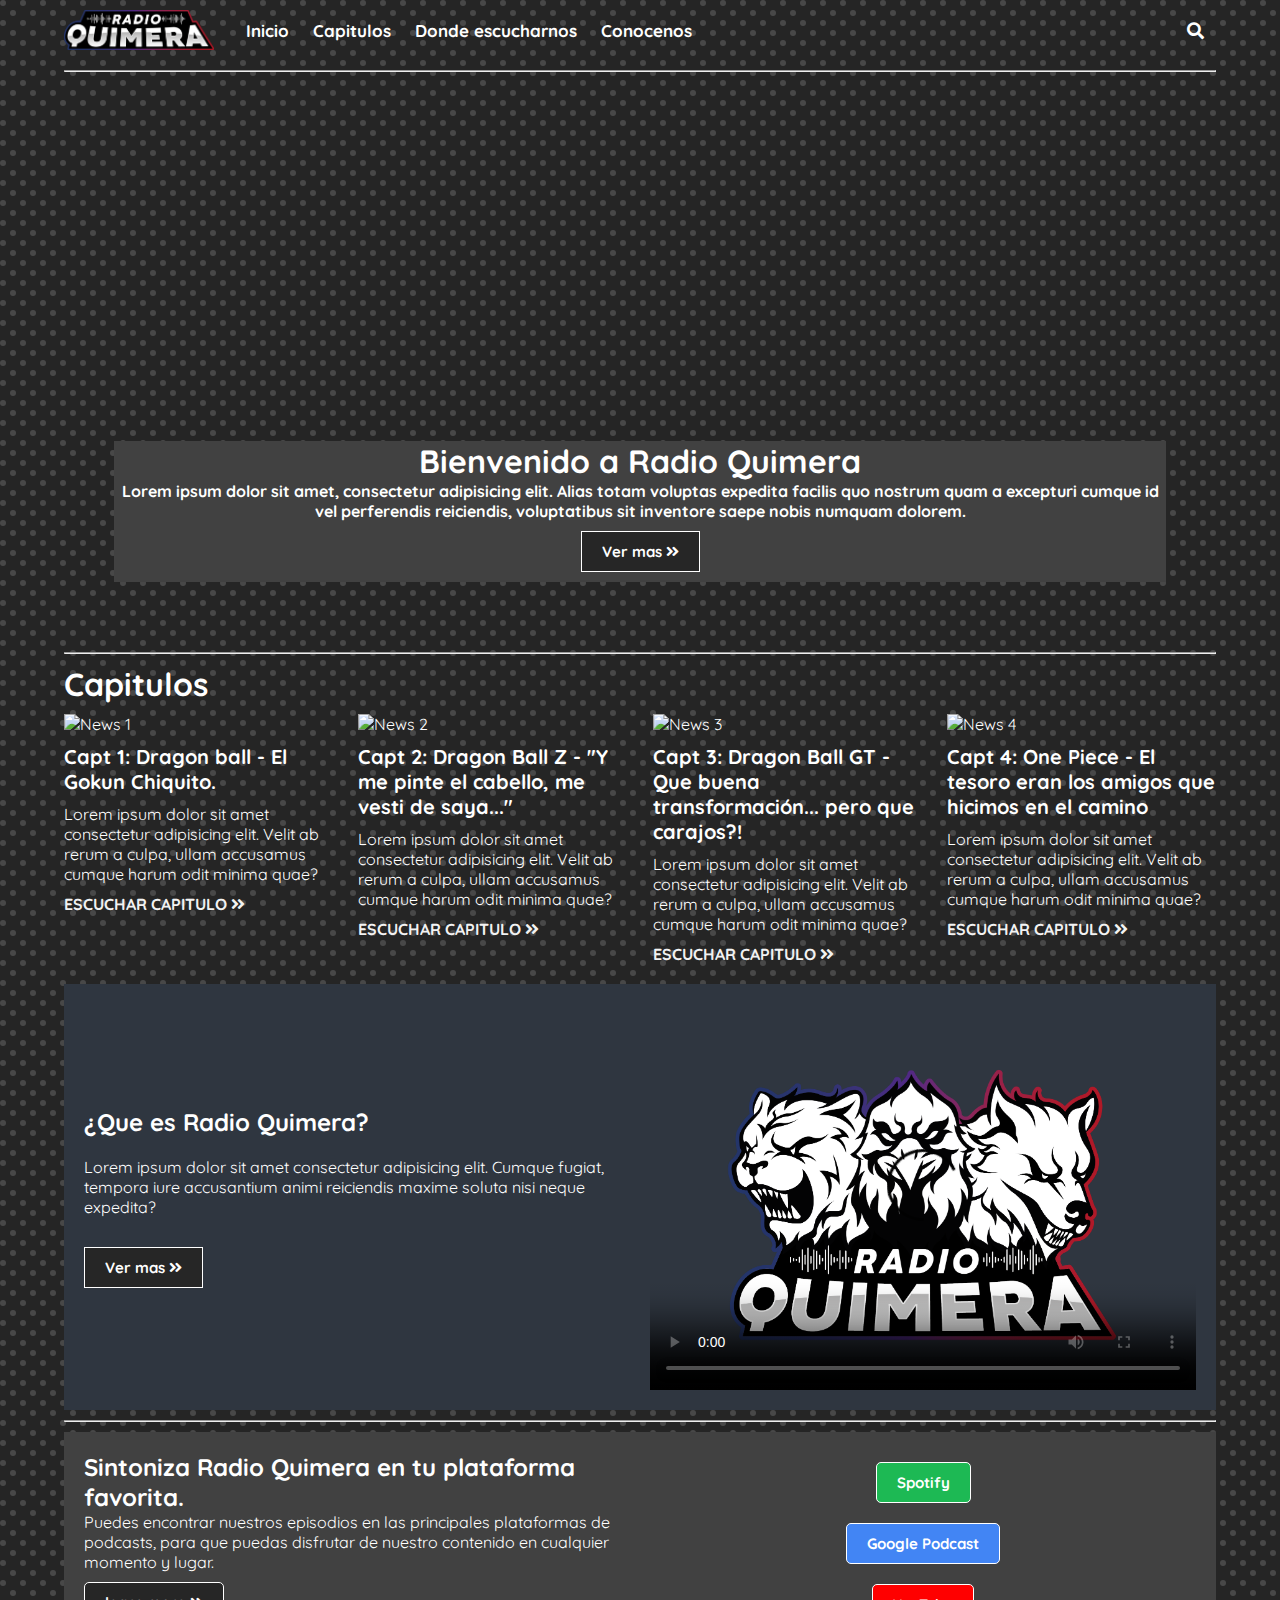
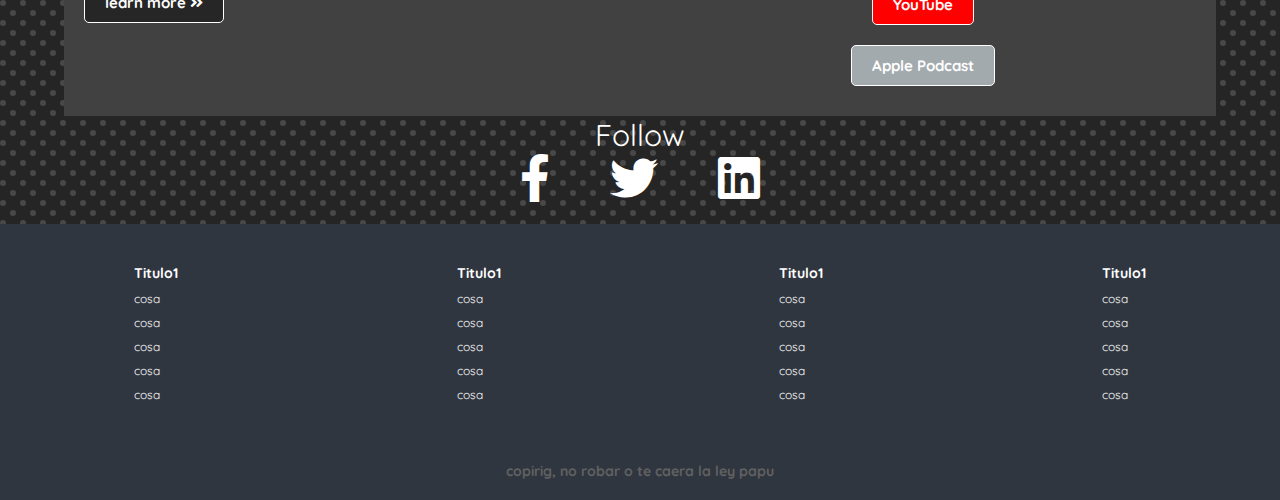
==== index.html @ e76df919 "First Test" ====
<!DOCTYPE html>
<html lang="en">

<head>
  <meta charset="UTF-8" />
  <meta name="viewport" content="width=device-width, initial-scale=1.0" />
  <link class="logo" rel="shortcut icon" href="./img/ico_animals.ico" type="image/x-icon" />
  <title>Radio Quimera</title>
  <!--Font Awesome-->
  <link rel="stylesheet" href="https://cdnjs.cloudflare.com/ajax/libs/font-awesome/5.13.0/css/all.min.css" />
  <!--Font Quicksand-->
  <link href="https://fonts.googleapis.com/css2?family=Quicksand:wght@300..700&display=swap" rel="stylesheet" />
  <!--Custom CSS-->
  <link rel="stylesheet" href="styles.css" />
</head>

<body>
  <div class="menu-btn">
    <i class="fas fa-bars"></i>
  </div>

  <div class="container">
    <nav class="nav-main">
      <img src="./img/letras.png" alt="logo" class="nav-brand" />
      <ul class="nav-menu">
        <li>
          <a href="#"><b>Inicio</b></a>
        </li>
        <li>
          <a href="#"><b>Capitulos</b></a>
        </li>
        <li>
          <a href="#"><b>Donde escucharnos</b></a>
        </li>
        <li>
          <a href="#"><b>Conocenos</b></a>
        </li>
        <!--
                <li>
                    <a href="">quanto algo</a>
                </li>
                <li>
                    <a href="">start</a>
                </li>
                <li>
                    <a href="">mas</a>
                </li> 
                -->
      </ul>

      <ul class="nav-menu-right">
        <li>
          <a href="">
            <i class="fas fa-search"></i>
            <!--la clase trae desde fontaswesome el icono-->
          </a>
        </li>
      </ul>
    </nav>

    <!--linea decoracion-->
    <hr />

    <!--imagen de la noticia (showcase)-->
    <header class="showcase">
      <div class="show2">
        <h1>Bienvenido a Radio Quimera</h1>
        <!--Lorem30 para generar este texto-->
        <div class="prueba">
          <b>Lorem ipsum dolor sit amet, consectetur adipisicing elit. Alias
            totam voluptas expedita facilis quo nostrum quam a excepturi
            cumque id vel perferendis reiciendis, voluptatibus sit inventore
            saepe nobis numquam dolorem.</b>
        </div>
        <a href="#" class="btn">Ver mas <i class="fas fa-angle-double-right"></i></a>
      </div>
    </header>

    <hr />
    <h1>Capitulos</h1>

    <!--News card-->
    <div class="news-cards">
      <div>
        <img src="https://i.blogs.es/04ac6a/2560_3000/1366_2000.jpeg" alt="News 1" />
        <h3>Capt 1: Dragon ball - El Gokun Chiquito.</h3>
        <p>
          Lorem ipsum dolor sit amet consectetur adipisicing elit. Velit ab
          rerum a culpa, ullam accusamus cumque harum odit minima quae?
        </p>
        <a href="a">Escuchar capitulo <i class="fas fa-angle-double-right"></i></a>
      </div>
      <div>
        <img
          src="https://www.mundodeportivo.com/alfabeta/hero/2021/02/dragon-ball-z-2.jpg?width=768&aspect_ratio=16:9&format=nowebp"
          alt="News 2" />
        <h3>
          Capt 2: Dragon Ball Z - "Y me pinte el cabello, me vesti de saya..."
        </h3>
        <p>
          Lorem ipsum dolor sit amet consectetur adipisicing elit. Velit ab
          rerum a culpa, ullam accusamus cumque harum odit minima quae?
        </p>
        <a href="a">Escuchar capitulo <i class="fas fa-angle-double-right"></i></a>
      </div>
      <div>
        <img
          src="https://imgsrv.crunchyroll.com/cdn-cgi/image/fit=contain,format=auto,quality=85,width=1200,height=675/catalog/crunchyroll/5de444edf50cfe5dc4b8b9c93546c150.jpe"
          alt="News 3" />
        <h3>
          Capt 3: Dragon Ball GT - Que buena transformación... pero que
          carajos?!
        </h3>
        <p>
          Lorem ipsum dolor sit amet consectetur adipisicing elit. Velit ab
          rerum a culpa, ullam accusamus cumque harum odit minima quae?
        </p>
        <a href="a">Escuchar capitulo <i class="fas fa-angle-double-right"></i></a>
      </div>
      <div>
        <img src="https://i.blogs.es/99c03b/one-piece_0/1366_2000.jpeg" alt="News 4" />
        <h3>
          Capt 4: One Piece - El tesoro eran los amigos que hicimos en el
          camino
        </h3>
        <p>
          Lorem ipsum dolor sit amet consectetur adipisicing elit. Velit ab
          rerum a culpa, ullam accusamus cumque harum odit minima quae?
        </p>
        <a href="a">Escuchar capitulo <i class="fas fa-angle-double-right"></i></a>
      </div>
    </div>

    <section class="cards-banner-one">
      <div class="content">
        <div class="text-section">
          <h2>¿Que es Radio Quimera?</h2>
          <p>
            Lorem ipsum dolor sit amet consectetur adipisicing elit. Cumque
            fugiat, tempora iure accusantium animi reiciendis maxime soluta nisi
            neque expedita?
          </p>
          <a href="#" class="btn">Ver mas <i class="fas fa-angle-double-right"></i></a>
        </div>
        <div class="video-section">
          <video class="video-intro" width="640" height="360" controls poster="./img/logo.png">
            <source src="./img/Teaser.mp4" type="video/mp4">
            Tu navegador no admite la etiqueta de video.
          </video>
        </div>
      </div>
    </section>

    <!--
    <!--News card 2
    <div class="news-cards">
      <div>
        <img src="./img/news1.jpg" alt="News 1" />
        <h3>Lorem, ipsum dolor.</h3>
        <p>
          Lorem ipsum dolor sit amet consectetur adipisicing elit. Velit ab
          rerum a culpa, ullam accusamus cumque harum odit minima quae?
        </p>
        <a href="a">ver mas <i class="fas fa-angle-double-right"></i></a>
      </div>
      <div>
        <img src="./img/news2.jpg" alt="News 2" />
        <h3>Lorem, ipsum dolor.</h3>
        <p>
          Lorem ipsum dolor sit amet consectetur adipisicing elit. Velit ab
          rerum a culpa, ullam accusamus cumque harum odit minima quae?
        </p>
        <a href="a">ver mas <i class="fas fa-angle-double-right"></i></a>
      </div>
      <div>
        <img src="./img/news3.jpg" alt="News 3" />
        <h3>Lorem, ipsum dolor.</h3>
        <p>
          Lorem ipsum dolor sit amet consectetur adipisicing elit. Velit ab
          rerum a culpa, ullam accusamus cumque harum odit minima quae?
        </p>
        <a href="a">ver mas <i class="fas fa-angle-double-right"></i></a>
      </div>
      <div>
        <img src="./img/news4.jpg" alt="News 4" />
        <h3>Lorem, ipsum dolor.</h3>
        <p>
          Lorem ipsum dolor sit amet consectetur adipisicing elit. Velit ab
          rerum a culpa, ullam accusamus cumque harum odit minima quae?
        </p>
        <a href="a">ver mas <i class="fas fa-angle-double-right"></i></a>
      </div>
    </div>
-->
    <hr>
    <section class="cards-banner-two">
      <div class="content">
        <div class="text-section">
          <h2>Sintoniza Radio Quimera en tu plataforma favorita.</h2>
          <p>
            Puedes encontrar nuestros episodios en las principales plataformas de podcasts, para que puedas disfrutar de
            nuestro contenido en cualquier momento y lugar.
          </p>
          <a href="#" class="btn">learn more <i class="fas fa-angle-double-right"></i></a>
        </div>
        <div class="buttons-section">
          <a href="https://spotify.com" class="btn spotify-btn" target="_blank">Spotify</a>
          <a href="https://podcasts.google.com" class="btn google-podcast-btn" target="_blank">Google Podcast</a>
          <a href="https://youtube.com" class="btn youtube-btn" target="_blank">YouTube</a>
          <a href="https://podcasts.apple.com" class="btn apple-podcast-btn" target="_blank">Apple Podcast</a>
        </div>
      </div>
    </section>



    <section class="social">
      <p>Follow</p>
      <div class="links">
        <a href="">
          <i class="fab fa-facebook-f"></i>
        </a>
        <a href="">
          <i class="fab fa-twitter"></i>
        </a>
        <a href="">
          <i class="fab fa-linkedin"></i>
        </a>
      </div>
    </section>
  </div>
  <!--footer links-->
  <div class="footer-links">
    <div class="footer-container">
      <ul>
        <li>
          <a href="#">
            <h3>Titulo1</h3>
          </a>
        </li>
        <li>
          <a href="#">cosa </a>
        </li>
        <li>
          <a href="#">cosa </a>
        </li>
        <li>
          <a href="#">cosa </a>
        </li>
        <li>
          <a href="#">cosa </a>
        </li>
        <li>
          <a href="#">cosa </a>
        </li>
      </ul>
      <ul>
        <li>
          <a href="#">
            <h3>Titulo1</h3>
          </a>
        </li>
        <li>
          <a href="#">cosa </a>
        </li>
        <li>
          <a href="#">cosa </a>
        </li>
        <li>
          <a href="#">cosa </a>
        </li>
        <li>
          <a href="#">cosa </a>
        </li>
        <li>
          <a href="#">cosa </a>
        </li>
      </ul>
      <ul>
        <li>
          <a href="#">
            <h3>Titulo1</h3>
          </a>
        </li>
        <li>
          <a href="#">cosa </a>
        </li>
        <li>
          <a href="#">cosa </a>
        </li>
        <li>
          <a href="#">cosa </a>
        </li>
        <li>
          <a href="#">cosa </a>
        </li>
        <li>
          <a href="#">cosa </a>
        </li>
      </ul>
      <ul>
        <li>
          <a href="#">
            <h3>Titulo1</h3>
          </a>
        </li>
        <li>
          <a href="#">cosa </a>
        </li>
        <li>
          <a href="#">cosa </a>
        </li>
        <li>
          <a href="#">cosa </a>
        </li>
        <li>
          <a href="#">cosa </a>
        </li>
        <li>
          <a href="#">cosa </a>
        </li>
      </ul>
    </div>
  </div>
  <footer class="footer">
    <h3>copirig, no robar o te caera la ley papu</h3>
  </footer>
  <!--scroll reveal-->
  <script src="https://unpkg.com/scrollreveal"></script>
  <!--custom js-->
  <script src="main.js"></script>
</body>

</html>
---- styles.css ----
* {
    box-sizing: border-box;
    margin: 0;
    padding: 0;
}

.show2 {
    background-color: #414141;

}

body {
    color: #fff;
    background-color: #252525;
    background-image: url("data:image/svg+xml,%3Csvg width='20' height='20' viewBox='0 0 20 20' xmlns='http://www.w3.org/2000/svg'%3E%3Cg fill='%23ffffff' fill-opacity='0.16' fill-rule='evenodd'%3E%3Ccircle cx='3' cy='3' r='3'/%3E%3Ccircle cx='13' cy='13' r='3'/%3E%3C/g%3E%3C/svg%3E");
    font-size: 16px;
    font-family: "Quicksand", sans-serif;
}

a {
    color: #fff;
    text-decoration: none;
}

ul {
    list-style: none;
    /*quitar estilos de las listas */
}

.container {
    /*para centrar todo el contenido*/
    width: 90%;
    margin: auto;
}

/*Navigation*/
.nav-main {
    font-size: 17px;
    display: flex;
    /*para organizar los elementos uno al lado del otro (logo, primera lista ul, segunda lista ul)*/
    justify-content: space-between;
    /*para que usen todo el ancho disponible */
    align-items: center;
    height: 60px;
    /*ajustar altura de la pagina */
    padding: 20px 0;
}

.nav-brand {
    width: 150px;
}

/* Nav Left*/
.nav-main ul {
    display: flex;
    /*para poner los elementos de la lista uno al lado del otro */
}

.nav-main ul li {
    padding: 10px;
    /*division entre elementos*/
}

.nav-main ul li a {
    /* distancia del underline a la palabra al hacer hover*/
    padding: 2px;
}

.nav-main ul li a:hover {
    /*cuando se posiciona se muestra el underline*/
    border-bottom: 2px solid #fff;
}

.nav-main ul.nav-menu {
    /*para alinear los elementos de la lista junto al logo */
    flex: 1;
    margin-left: 20px;
}

.menu-btn {
    position: absolute;
    cursor: pointer;
    top: 15px;
    right: 30px;
    display: none;
    z-index: 2;
    font-size: 1.5rem;
}

/*showcase*/
hr {
    margin: 10px 0;
}

.show {
    background-color: #000;
}

.showcase {
    width: 100%;
    height: 550px;
    border-color: #000000;
    background: url(./img/banner.png) no-repeat center center/cover;
    padding: 50px;
    margin-bottom: 20px;
    display: flex;
    flex-direction: column;
    align-items: center;
    text-align: center;
    justify-content: flex-end;

}

.btn {
    cursor: pointer;
    /*para que parezca un boton al hacer hover*/
    display: inline-block;
    border: 0;
    font-weight: bold;
    padding: 10px 20px;
    background: #262626;
    color: #fff;
    font-size: 15px;
    border: 1px solid #fff;
    /*borde del boton*/
    margin: 10px 0;
}

.btn:hover {
    opacity: .7;
}

.showcase h2,
.showcase p {
    margin-bottom: 10px
}

/*news cards*/
.news-cards {
    display: grid;
    grid-template-columns: repeat(4, 1fr);
    /* en vez de repeat se puede poner 1fr 1fr 1fr 1fr*/
    gap: 25px;
    margin: 10px 0;
}

.news-cards img {
    width: 100%;
    height: 180px;
}

.news-cards h3 {
    font-size: 20px;
    margin: 10px 0;
}

.news-cards a {
    padding: 10px 0;
    color: #f2f2f2;
    text-transform: uppercase;
    display: inline-block;
    font-weight: bold;
}

.news-cards a:hover {
    text-decoration: underline;
}

/*cards banner one*/
.cards-banner-one {
    /*width: 100%;
    height: 350px;
    background-color: #2f3640;
    /*background: url(./img/tech-red.jpg) no-repeat center center/cover;
    margin-bottom: 40px;
    */
    background-color: #2f3640;
    display: flex;
    justify-content: center;
    align-items: center;
    padding: 20px;
}

.cards-banner-one .content {
    /*width: 40%;
    padding: 90px 0 0 30px;
    color: #fff; */
    display: flex;
    justify-content: space-between;
    align-items: center;
    width: 100%;
    max-width: 1200px;
    margin: 0 auto;
}

.cards-banner-one p,
.cards-banner-one h2 {
    margin: 10px 0 20px 0;
}

/*cards banner two*/
.cards-banner-two {
    /* width: 100%;
    height: 350px;
    background: url(./img/image-five.jpg) no-repeat center center/cover; */
    background-color: #414141;
    display: flex;
    justify-content: center;
    align-items: center;
    padding: 20px;
}

.cards-banner-two .content {
    /*width: 50%;
    padding: 100px 0 0 30px;*/
    display: flex;
    justify-content: space-between;
    align-items: flex-start;
    /* Cambiado para que los botones y el texto estén alineados en la parte superior */
    width: 100%;
    max-width: 1200px;
    margin: 0 auto;
}

/*social*/
.social {
    text-align: center;
    font-size: 30px;
    margin-bottom: 20px;
}

.links {
    display: flex;
    align-items: center;
    justify-content: center;
}

.links a {
    margin: 0 30px;
}

.links i {
    font-size: 3rem;
}

/*footer links*/
.footer-links {
    background: #2f3640;
    color: #616161;
    font-size: 12px;
    padding: 35px 0;
}

.footer-container {
    display: grid;
    grid-template-columns: repeat(4, 1fr);
    gap: 10px;
    align-items: flex-start;
    justify-content: center;
}

.footer-container ul {
    margin: 0 auto;
}

.footer-container ul {
    line-height: 2;
}

.footer {
    background: #2f3640;
    color: #616161;
    font-size: 12px;
    padding: 20px 0;
    text-align: center;
    padding-bottom: 20px;
}

@media (max-width: 700px) {
    .menu-btn {
        display: block;
    }

    .nav-main ul.nav-menu {
        display: block;
        position: absolute;
        /*para que este encima de todo*/
        top: 0;
        left: 0;
        background: #2f3640;
        height: 100%;
        padding: 30px;
        opacity: .9;
        transform: translateX(-400px);
        /*transform: translateX(-20px); /*para que este del todo a la izquierda*/
        transition: transform .5s ease-in-out;
    }

    .nav-main ul.nav-menu.show {
        transform: translateX(-20px);
    }

    .nav-main ul.nav-menu li {
        padding: 20px;
        /*border-bottom: #ccc solid 1px;*/
        font-size: 14px;
    }

    .nav-main ul.nav-menu-right {
        margin-right: 50px;
    }

    .news-cards {
        grid-template-columns: repeat(2, 1fr);
    }

    .cards-banner-one .content,
    .cards-banner-two .content {
        width: 80%;
    }

    .footer-links .footer-container {
        grid-template-columns: repeat(2, 1fr);
    }
}

@media (max-width:500px) {
    .news-cards {
        grid-template-columns: 1fr;
    }

    .news-cards img {
        height: 270px;
    }

    .cards-banner-one .content,
    .cards-banner-two .content {
        width: 100%;
        padding: 60px 20px;
    }

    .footer-links .footer-container {
        grid-template-columns: 1fr;
    }
}

.text-section {
    flex: 1;
    padding-right: 20px;
}

.video-section {
    flex: 1;
    display: flex;
    justify-content: center;
}

.video-intro {
    max-width: 100%;
    height: auto;
}

.buttons-section {
    flex: 1;
    display: flex;
    flex-direction: column;
    justify-content: center;
    /*align-items: flex-start;*/
    align-items: center;
}

.spotify-btn {
    background-color: #1DB954;
}

.google-podcast-btn {
    background-color: #4285F4;
}

.youtube-btn {
    background-color: #FF0000;
}

.apple-podcast-btn {
    background-color: #A3AAAE;
}

.cards-banner-two .btn:hover {
    opacity: 0.8;
}

.cards-banner-two .content .btn {
    display: inline-block;
    padding: 10px 20px;
    margin: 10px 0;
    text-decoration: none;
    color: #fff;
    border-radius: 5px;
    transition: background-color 0.3s;
}
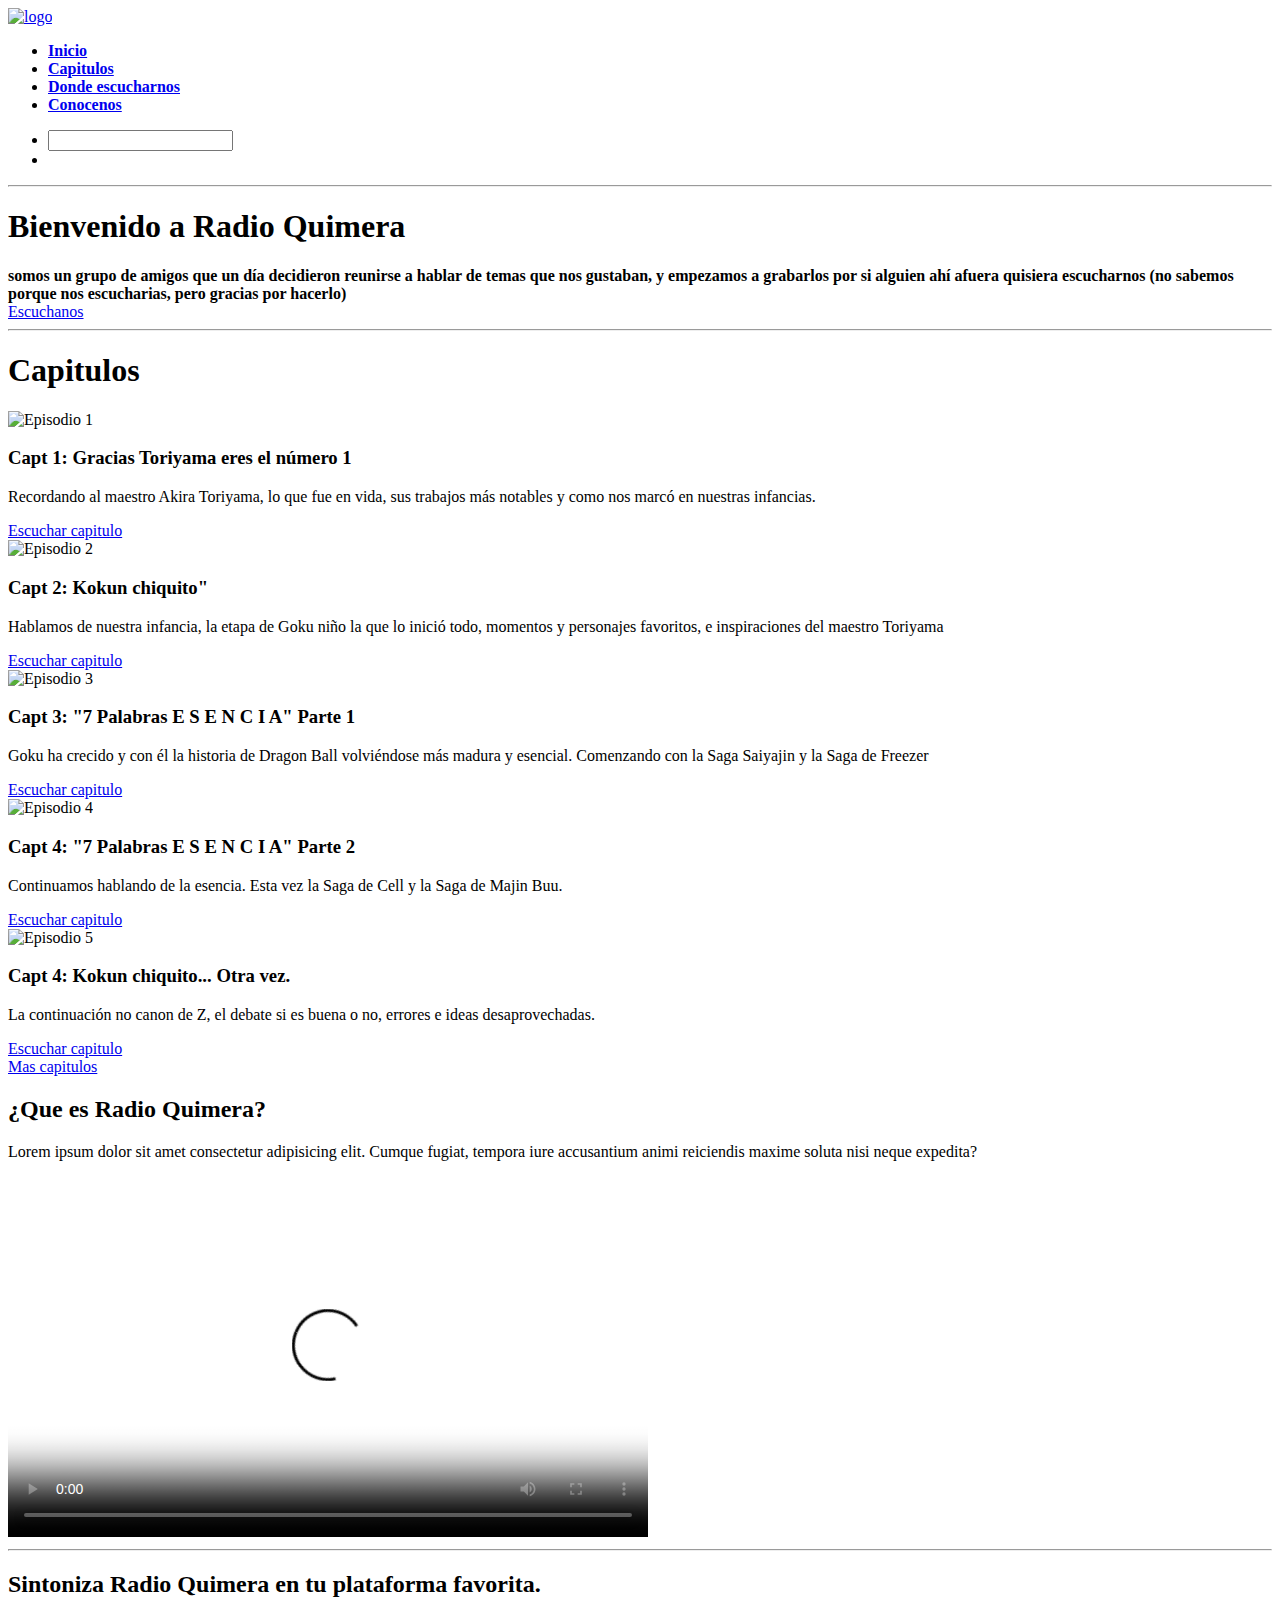
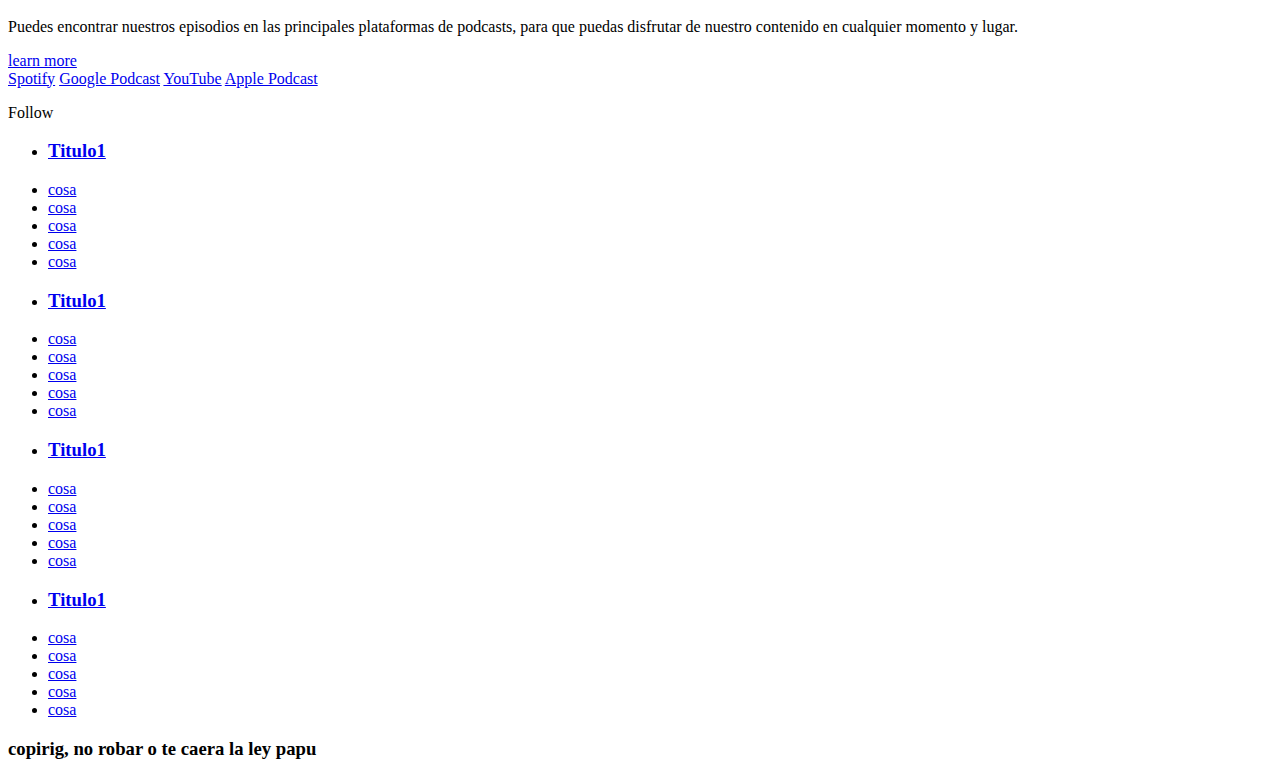
==== commit 53e5a2d5: "Update index.html" ====
--- a/index.html
+++ b/index.html
@@ -4,14 +4,16 @@
 <head>
   <meta charset="UTF-8" />
   <meta name="viewport" content="width=device-width, initial-scale=1.0" />
-  <link class="logo" rel="shortcut icon" href="./img/ico_animals.ico" type="image/x-icon" />
+  <link rel="shortcut icon" href="./assets/img/ico_animals.ico" type="image/x-icon" />
   <title>Radio Quimera</title>
-  <!--Font Awesome-->
-  <link rel="stylesheet" href="https://cdnjs.cloudflare.com/ajax/libs/font-awesome/5.13.0/css/all.min.css" />
+  <!--Font Awesome
+  <link rel="stylesheet" href="https://cdnjs.cloudflare.com/ajax/libs/font-awesome/5.13.0/css/all.min.css" />  -->
+  <script src="https://kit.fontawesome.com/e1abd97cf0.js" crossorigin="anonymous"></script>
   <!--Font Quicksand-->
   <link href="https://fonts.googleapis.com/css2?family=Quicksand:wght@300..700&display=swap" rel="stylesheet" />
   <!--Custom CSS-->
-  <link rel="stylesheet" href="styles.css" />
+  <link rel="stylesheet" href="./styles/styles.css" />
+  <link rel="stylesheet" href="./styles/index.css" />
 </head>
 
 <body>
@@ -21,115 +23,109 @@
 
   <div class="container">
     <nav class="nav-main">
-      <img src="./img/letras.png" alt="logo" class="nav-brand" />
+      <a href="index.html"><img src="./assets/img/letras.png" alt="logo" class="nav-brand" /></a>
       <ul class="nav-menu">
         <li>
-          <a href="#"><b>Inicio</b></a>
-        </li>
-        <li>
-          <a href="#"><b>Capitulos</b></a>
-        </li>
-        <li>
-          <a href="#"><b>Donde escucharnos</b></a>
-        </li>
-        <li>
-          <a href="#"><b>Conocenos</b></a>
-        </li>
-        <!--
-                <li>
-                    <a href="">quanto algo</a>
-                </li>
-                <li>
-                    <a href="">start</a>
-                </li>
-                <li>
-                    <a href="">mas</a>
-                </li> 
-                -->
-      </ul>
-
-      <ul class="nav-menu-right">
+          <a class="active" href="index.html"><b>Inicio</b></a>
+        </li>
+        <li>
+          <a href="./capitulos.html"><b>Capitulos</b></a>
+        </li>
+        <li>
+          <a href="./escuchanos.html"><b>Donde escucharnos</b></a>
+        </li>
+        <li>
+          <a href="./conocenos.html"><b>Conocenos</b></a>
+        </li>
+      </ul>
+
+      <ul class="lupa">
+        <li>
+          <input type="text" id="buscar" name="buscar" value="" placeholder="" class="search-box">
+        </li>
         <li>
           <a href="">
             <i class="fas fa-search"></i>
-            <!--la clase trae desde fontaswesome el icono-->
           </a>
         </li>
       </ul>
     </nav>
 
-    <!--linea decoracion-->
+
     <hr />
 
-    <!--imagen de la noticia (showcase)-->
-    <header class="showcase">
-      <div class="show2">
+    <!--Banner-->
+    <header class="banner">
+      <div class="caja-banner">
         <h1>Bienvenido a Radio Quimera</h1>
         <!--Lorem30 para generar este texto-->
-        <div class="prueba">
-          <b>Lorem ipsum dolor sit amet, consectetur adipisicing elit. Alias
-            totam voluptas expedita facilis quo nostrum quam a excepturi
-            cumque id vel perferendis reiciendis, voluptatibus sit inventore
-            saepe nobis numquam dolorem.</b>
-        </div>
-        <a href="#" class="btn">Ver mas <i class="fas fa-angle-double-right"></i></a>
+        <div>
+          <b>somos un grupo de amigos que un día decidieron reunirse a hablar de temas que nos gustaban, y empezamos a
+            grabarlos por si alguien ahí afuera quisiera escucharnos (no sabemos porque nos escucharias, pero gracias
+            por hacerlo)</b>
+        </div>
+        <a href="escuchanos.html" class="btn">Escuchanos <i class="fas fa-angle-double-right"></i></a>
       </div>
     </header>
 
     <hr />
     <h1>Capitulos</h1>
 
-    <!--News card-->
-    <div class="news-cards">
-      <div>
-        <img src="https://i.blogs.es/04ac6a/2560_3000/1366_2000.jpeg" alt="News 1" />
-        <h3>Capt 1: Dragon ball - El Gokun Chiquito.</h3>
-        <p>
-          Lorem ipsum dolor sit amet consectetur adipisicing elit. Velit ab
-          rerum a culpa, ullam accusamus cumque harum odit minima quae?
-        </p>
-        <a href="a">Escuchar capitulo <i class="fas fa-angle-double-right"></i></a>
-      </div>
-      <div>
-        <img
-          src="https://www.mundodeportivo.com/alfabeta/hero/2021/02/dragon-ball-z-2.jpg?width=768&aspect_ratio=16:9&format=nowebp"
-          alt="News 2" />
-        <h3>
-          Capt 2: Dragon Ball Z - "Y me pinte el cabello, me vesti de saya..."
-        </h3>
-        <p>
-          Lorem ipsum dolor sit amet consectetur adipisicing elit. Velit ab
-          rerum a culpa, ullam accusamus cumque harum odit minima quae?
-        </p>
-        <a href="a">Escuchar capitulo <i class="fas fa-angle-double-right"></i></a>
-      </div>
-      <div>
-        <img
-          src="https://imgsrv.crunchyroll.com/cdn-cgi/image/fit=contain,format=auto,quality=85,width=1200,height=675/catalog/crunchyroll/5de444edf50cfe5dc4b8b9c93546c150.jpe"
-          alt="News 3" />
-        <h3>
-          Capt 3: Dragon Ball GT - Que buena transformación... pero que
-          carajos?!
-        </h3>
-        <p>
-          Lorem ipsum dolor sit amet consectetur adipisicing elit. Velit ab
-          rerum a culpa, ullam accusamus cumque harum odit minima quae?
-        </p>
-        <a href="a">Escuchar capitulo <i class="fas fa-angle-double-right"></i></a>
-      </div>
-      <div>
-        <img src="https://i.blogs.es/99c03b/one-piece_0/1366_2000.jpeg" alt="News 4" />
-        <h3>
-          Capt 4: One Piece - El tesoro eran los amigos que hicimos en el
-          camino
-        </h3>
-        <p>
-          Lorem ipsum dolor sit amet consectetur adipisicing elit. Velit ab
-          rerum a culpa, ullam accusamus cumque harum odit minima quae?
-        </p>
-        <a href="a">Escuchar capitulo <i class="fas fa-angle-double-right"></i></a>
+    <!--Capitulos-->
+    <div class="capitulos">
+      <div>
+        <img src="./assets/min/Episode 1.png" alt="Episodio 1" />
+        <h3>Capt 1: Gracias Toriyama eres el número 1</h3>
+        <p>
+          Recordando al maestro Akira Toriyama, lo que fue en vida, sus trabajos más notables y como nos marcó en
+          nuestras infancias.
+        </p>
+        <a href="escuchanos.html">Escuchar capitulo <i class="fas fa-angle-double-right"></i></a>
+      </div>
+      <div>
+        <img src="./assets/min/Episode 2.png" alt="Episodio 2" />
+        <h3>
+          Capt 2: Kokun chiquito"
+        </h3>
+        <p>
+          Hablamos de nuestra infancia, la etapa de Goku niño la que lo inició todo, momentos y personajes favoritos, e
+          inspiraciones del maestro Toriyama
+        </p>
+        <a href="escuchanos.html">Escuchar capitulo <i class="fas fa-angle-double-right"></i></a>
+      </div>
+      <div>
+        <img src="./assets/min/Episode 3.png" alt="Episodio 3" />
+        <h3>
+          Capt 3: "7 Palabras E S E N C I A" Parte 1
+        </h3>
+        <p>
+          Goku ha crecido y con él la historia de Dragon Ball volviéndose más madura y esencial. Comenzando con la Saga
+          Saiyajin y la Saga de Freezer
+        </p>
+        <a href="escuchanos.html">Escuchar capitulo <i class="fas fa-angle-double-right"></i></a>
+      </div>
+      <div>
+        <img src="./assets/min/Episode 4.png" alt="Episodio 4" />
+        <h3>
+          Capt 4: "7 Palabras E S E N C I A" Parte 2
+        </h3>
+        <p>
+          Continuamos hablando de la esencia. Esta vez la Saga de Cell y la Saga de Majin Buu.
+        </p>
+        <a href="escuchanos.html">Escuchar capitulo <i class="fas fa-angle-double-right"></i></a>
+      </div>
+      <div>
+        <img src="./assets/min/Episode 5.png" alt="Episodio 5" />
+        <h3>
+          Capt 4: Kokun chiquito... Otra vez.
+        </h3>
+        <p>
+          La continuación no canon de Z, el debate si es buena o no, errores e ideas desaprovechadas.
+        </p>
+        <a href="escuchanos.html">Escuchar capitulo <i class="fas fa-angle-double-right"></i></a>
       </div>
     </div>
+    <div class="btn-more"><a class="btn" href="escuchanos.html">Mas capitulos <i class="fas fa-angle-double-right"></i></a></div>
 
     <section class="cards-banner-one">
       <div class="content">
@@ -140,59 +136,19 @@
             fugiat, tempora iure accusantium animi reiciendis maxime soluta nisi
             neque expedita?
           </p>
-          <a href="#" class="btn">Ver mas <i class="fas fa-angle-double-right"></i></a>
+          <!--<a href="#" class="btn">Ver mas <i class="fas fa-angle-double-right"></i></a>-->
         </div>
         <div class="video-section">
           <video class="video-intro" width="640" height="360" controls poster="./img/logo.png">
-            <source src="./img/Teaser.mp4" type="video/mp4">
+            <source src="./assets/vid/Teaser.mp4" type="video/mp4">
             Tu navegador no admite la etiqueta de video.
           </video>
         </div>
       </div>
     </section>
 
-    <!--
-    <!--News card 2
-    <div class="news-cards">
-      <div>
-        <img src="./img/news1.jpg" alt="News 1" />
-        <h3>Lorem, ipsum dolor.</h3>
-        <p>
-          Lorem ipsum dolor sit amet consectetur adipisicing elit. Velit ab
-          rerum a culpa, ullam accusamus cumque harum odit minima quae?
-        </p>
-        <a href="a">ver mas <i class="fas fa-angle-double-right"></i></a>
-      </div>
-      <div>
-        <img src="./img/news2.jpg" alt="News 2" />
-        <h3>Lorem, ipsum dolor.</h3>
-        <p>
-          Lorem ipsum dolor sit amet consectetur adipisicing elit. Velit ab
-          rerum a culpa, ullam accusamus cumque harum odit minima quae?
-        </p>
-        <a href="a">ver mas <i class="fas fa-angle-double-right"></i></a>
-      </div>
-      <div>
-        <img src="./img/news3.jpg" alt="News 3" />
-        <h3>Lorem, ipsum dolor.</h3>
-        <p>
-          Lorem ipsum dolor sit amet consectetur adipisicing elit. Velit ab
-          rerum a culpa, ullam accusamus cumque harum odit minima quae?
-        </p>
-        <a href="a">ver mas <i class="fas fa-angle-double-right"></i></a>
-      </div>
-      <div>
-        <img src="./img/news4.jpg" alt="News 4" />
-        <h3>Lorem, ipsum dolor.</h3>
-        <p>
-          Lorem ipsum dolor sit amet consectetur adipisicing elit. Velit ab
-          rerum a culpa, ullam accusamus cumque harum odit minima quae?
-        </p>
-        <a href="a">ver mas <i class="fas fa-angle-double-right"></i></a>
-      </div>
-    </div>
--->
     <hr>
+
     <section class="cards-banner-two">
       <div class="content">
         <div class="text-section">
@@ -201,7 +157,7 @@
             Puedes encontrar nuestros episodios en las principales plataformas de podcasts, para que puedas disfrutar de
             nuestro contenido en cualquier momento y lugar.
           </p>
-          <a href="#" class="btn">learn more <i class="fas fa-angle-double-right"></i></a>
+          <a href="conocenos.html" class="btn">learn more <i class="fas fa-angle-double-right"></i></a>
         </div>
         <div class="buttons-section">
           <a href="https://spotify.com" class="btn spotify-btn" target="_blank">Spotify</a>
@@ -331,4 +287,4 @@
   <script src="main.js"></script>
 </body>
 
-</html>+</html>
